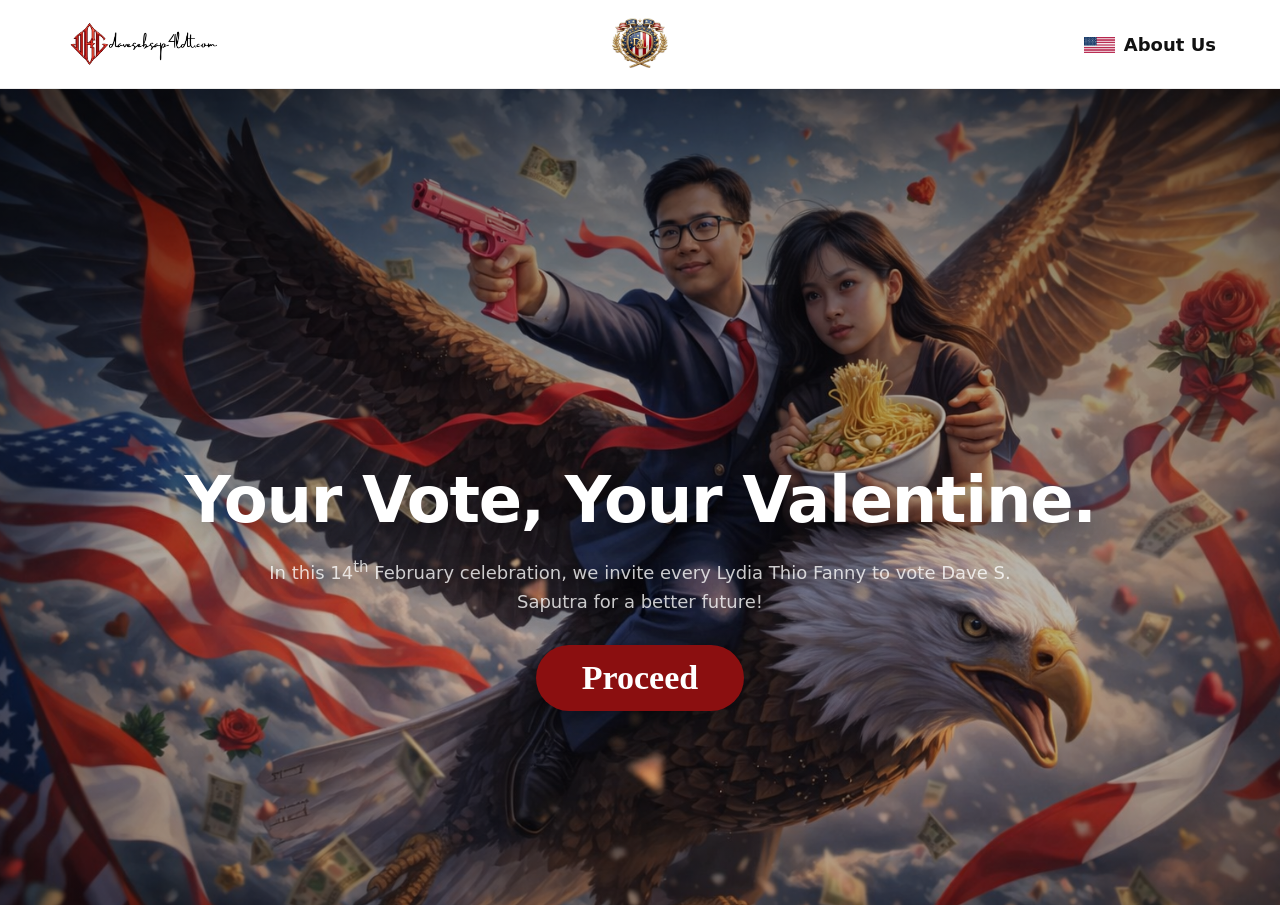
==== index.html @ 841bc060 "Home page done" ====
<!doctype html>
<html lang="en">
<head>
  <meta charset="utf-8" />
  <meta name="viewport" content="width=device-width,initial-scale=1" />
  <title>Your Vote, Your Valentine</title>
  <link rel="stylesheet" href="css/styles.css" />
</head>

<body>
  <!-- Header -->
  <header class="topbar">
    <div class="topbar__inner">
      <!-- Left: Signature -->
      <a class="brand" href="#home" aria-label="Home">
        <!-- Replace with your own logo image if you have it -->
         <img src="assets/signature.png" alt="Dave Saputra Signature" class="brand__logo">
      </a>

      <!-- Center crest -->
      <div class="crest" aria-label="Crest">
        <!-- Replace with an <img> if you have the crest -->
        <img src="assets/crest.png" alt="Campaign Crest" class="crest__img">
      </div>

      <!-- Right -->
      <nav class="nav">
        <a class="nav__link" href="#about">
          <img src="assets/us-flag.png" alt="US Flag" class="nav__flag-img">
          <span>About Us</span>
        </a>
      </nav>
    </div>
  </header>

  <!-- Hero -->
  <main id="home" class="hero" role="main" aria-label="Hero section">
    <div class="hero__bg" aria-hidden="true"></div>
    <div class="hero__overlay" aria-hidden="true"></div>

    <section class="hero__content">
      <h1 class="hero__title">Your Vote, Your Valentine.</h1>

      <p class="hero__subtitle">
        In this 14<sup>th</sup> February celebration, we invite every Lydia Thio Fanny
        to vote Dave S. Saputra for a better future!
      </p>

      <div class="hero__actions">
        <button class="btn btn--primary" id="proceedBtn" type="button">
          Proceed
        </button>
      </div>
    </section>
  </main>


  <script src="js/main.js"></script>
</body>
</html>
---- css/styles.css ----
/* ====== Base ====== */
:root{
  --bg: #0b0b0b;
  --text: #ffffff;
  --muted: rgba(255,255,255,.78);
  --muted2: rgba(255,255,255,.62);

  --header-h: 84px;
  --maxw: 1200px;

  --btn: #8b0f10;
  --btn-hover: #a41314;

  --shadow: 0 10px 30px rgba(0,0,0,.35);
}

*{ box-sizing: border-box; }
html{ scroll-behavior: smooth; }
body{
  margin: 0;
  font-family: ui-sans-serif, system-ui, -apple-system, Segoe UI, Roboto, Arial, "Noto Sans", "Helvetica Neue", sans-serif;
  color: var(--text);
  background: var(--bg);
}

/* ===== HEADER ===== */
.topbar {
  position: sticky;
  top: 0;
  z-index: 50;
  background: white;
  border-bottom: 1px solid rgba(0,0,0,.08);
}

.topbar__inner {
  max-width: 1200px;
  height: 88px;
  margin: 0 auto;
  padding: 0 24px;

  display: grid;
  grid-template-columns: 1fr auto 1fr;
  align-items: center;
}

/* LEFT */
.brand {
  display: flex;
  align-items: center;
}
.brand__logo {
  height: 80px;
  width: auto;
}

/* CENTER */
.crest {
  display: flex;
  justify-content: center;
}
.crest__img {
  height: 56px;
  width: auto;
}

/* ===== NAV FLAG ===== */
.nav__link--flag {
  display: inline-flex;
  align-items: center;
  gap: 10px;
}

.nav__flag-img {
  height: 16px;       /* ⬅ nice, visible but not huge */
  width: auto;
  display: inline-block;
  transform: translateY(2px);
  margin-right: 3px;
}

.nav__link span {
    line-height: 1;
    display: inline-block;
}

/* RIGHT */
.nav {
  display: flex;
  justify-content: flex-end;
}
.nav__link {
  font-weight: 700;
  font-size: 18px;
  text-decoration: none;
  color: #111;
}


/* ====== Hero ====== */
.hero{
  position: relative;
  min-height: calc(100vh - var(--header-h));
  display: grid;
  place-items: center;
  overflow: hidden;
}

.hero__bg{
  position: absolute;
  inset: 0;
  background-image: url("../assets/hero.png");
  background-size: cover;
  background-repeat: no-repeat;
  background-position: center 15%;
  z-index: 0;
  transform: scale(1.02);
}

.hero__overlay{
  position: absolute;
  inset: 0;
  background: radial-gradient(1200px 700px at 50% 70%, rgba(0,0,0,.10), rgba(0,0,0,.58));
}

.hero__content{
  position: relative;
  z-index: 2;
  text-align: center;
  margin-top: 200px;
  padding: 60px 18px 80px;
  max-width: 980px;
}

.hero__title{
  margin: 0 0 18px;
  font-size: clamp(34px, 5vw, 64px);
  font-weight: 800;
  letter-spacing: -0.02em;
  text-shadow: 0 10px 24px rgba(0,0,0,.35);
}

.hero__subtitle{
  margin: 0 auto 28px;
  max-width: 760px;
  font-size: clamp(14px, 2.1vw, 18px);
  color: var(--muted);
  line-height: 1.6;
  text-shadow: 0 8px 18px rgba(0,0,0,.30);
}

.hero__actions{
  display: flex;
  justify-content: center;
  gap: 14px;
}

.btn{
  appearance: none;
  border: 0;
  cursor: pointer;
  font-weight: 700;
  border-radius: 999px;
  padding: 16px 46px;
  font-size: 34px; /* big like your screenshot */
  line-height: 1;
  box-shadow: var(--shadow);
  transition: transform .12s ease, background .12s ease, filter .12s ease;
}

.btn--primary{
  background: var(--btn);
  color: #fff;
  font-family: ui-serif, Georgia, "Times New Roman", Times, serif; /* closer to “Proceed” vibe */
}

.btn--primary:hover{ background: var(--btn-hover); transform: translateY(-1px); }
.btn--primary:active{ transform: translateY(0px) scale(0.99); }

/* ====== Section ====== */
.section{
  background: #0e0e0e;
  padding: 80px 18px;
}
.section__inner{
  max-width: var(--maxw);
  margin: 0 auto;
  color: #fff;
}
.section h2{
  margin: 0 0 12px;
  font-size: 34px;
}
.section p{
  margin: 0;
  color: rgba(255,255,255,.78);
  line-height: 1.7;
}

/* ====== Responsive tweaks ====== */
@media (max-width: 720px){
  .topbar__inner{
    grid-template-columns: 1fr auto;
    gap: 12px;
  }
  .crest{ display: none; } /* optional: hide crest on small screens */
  .nav__link{ font-size: 16px; }
  .btn{ font-size: 28px; padding: 14px 38px; }
  .nav__flag-img {
    height: 18px;
  }
}
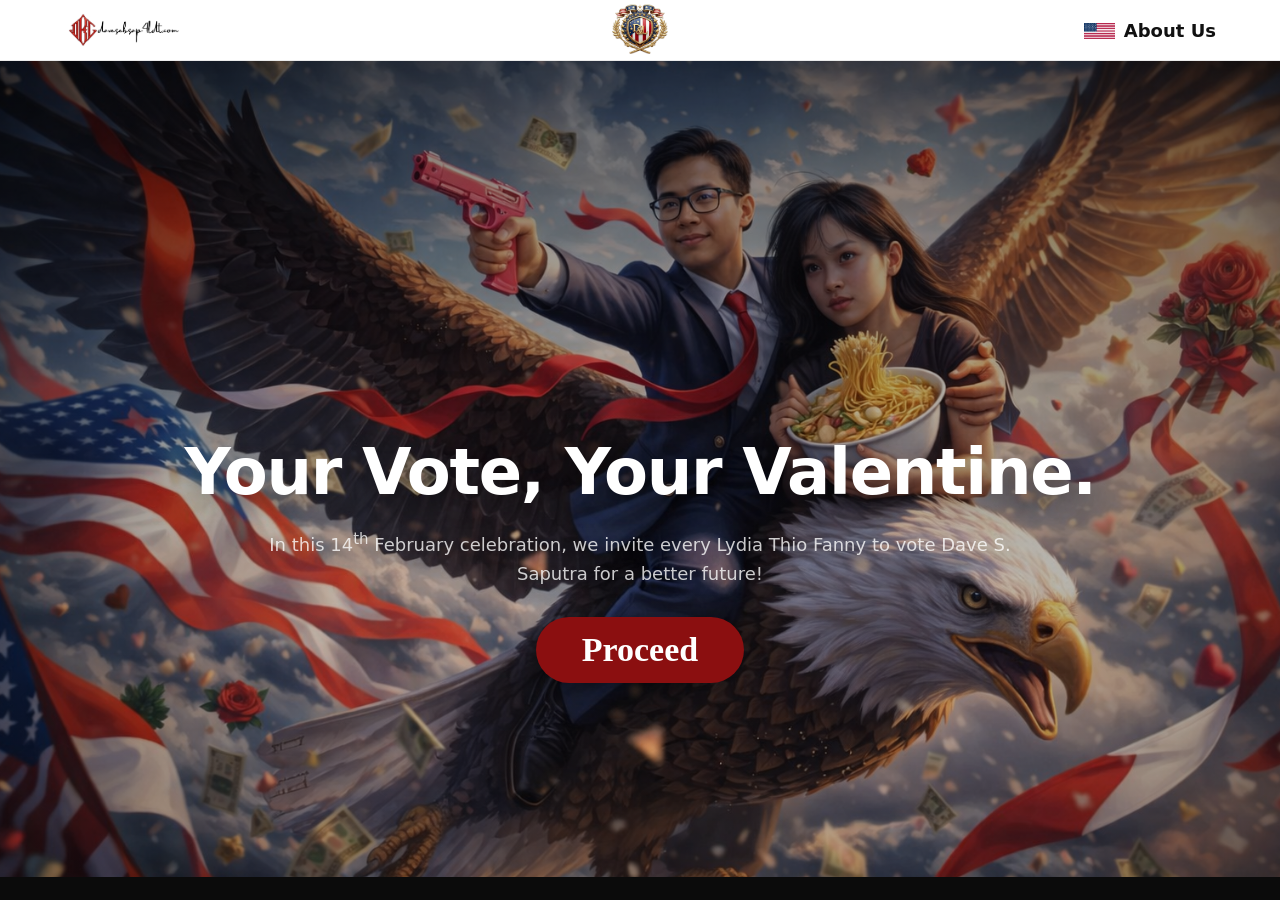
==== commit 3894e7c8: "Perfecting navigation bar and marigns" ====
--- a/index.html
+++ b/index.html
@@ -12,7 +12,7 @@
   <header class="topbar">
     <div class="topbar__inner">
       <!-- Left: Signature -->
-      <a class="brand" href="#home" aria-label="Home">
+      <a class="brand" href="index.html" aria-label="Home">
         <!-- Replace with your own logo image if you have it -->
          <img src="assets/signature.png" alt="Dave Saputra Signature" class="brand__logo">
       </a>
@@ -25,7 +25,7 @@
 
       <!-- Right -->
       <nav class="nav">
-        <a class="nav__link" href="#about">
+        <a class="nav__link" href="about.html">
           <img src="assets/us-flag.png" alt="US Flag" class="nav__flag-img">
           <span>About Us</span>
         </a>
--- a/css/styles.css
+++ b/css/styles.css
@@ -34,7 +34,7 @@
 
 .topbar__inner {
   max-width: 1200px;
-  height: 88px;
+  height: 60px;
   margin: 0 auto;
   padding: 0 24px;
 
@@ -49,7 +49,7 @@
   align-items: center;
 }
 .brand__logo {
-  height: 80px;
+  height: 60px;
   width: auto;
 }
 
@@ -196,6 +196,200 @@
   line-height: 1.7;
 }
 
+/* ===== Header divider (thin line under header) ===== */
+.header-divider{
+  height: 4px;
+  background: #7b2cff; /* purple-ish line like your screenshot */
+}
+
+/* ===== About Page ===== */
+.page-about .topbar{
+  position: sticky;
+  top: 0;
+  z-index: 50;
+}
+
+.about-hero{
+  background: #141f49; /* navy */
+  color: #fff;
+  padding: 6px 18px 15px;
+  /* position: relative; */
+}
+
+.about-hero__inner{
+  max-width: 1100px;
+  margin: 0 auto;
+  text-align: center;
+}
+
+.about-hero__title{
+  margin: 0;
+  font-size: clamp(42px, 5.5vw, 84px);
+  font-weight: 800;
+  letter-spacing: -0.02em;
+}
+
+.about-hero__subtitle{
+  margin-top: 10px;
+  font-family: ui-serif, Georgia, "Times New Roman", Times, serif;
+  font-size: clamp(14px, 1.8vw, 20px);
+  opacity: .92;
+}
+
+.about-hero__subtitle span{
+  letter-spacing: .04em;
+}
+
+.about-hero__photo-wrap{
+  margin-top: 18px;
+  margin-bottom: -120px; /* ⬅ PULL photo DOWN into the white section */
+  display: flex;
+  justify-content: center;
+  /* margin-top: 32px;
+  display: flex;
+  justify-content: center; */
+}
+
+.about-hero__photo{
+  width: min(300px, 82vw);
+  aspect-ratio: 1 / 1;       /* ensures square */
+  object-fit: cover;         /* crops nicely if needed */
+  border-radius: 2px;        /* nearly square like screenshot */
+  background: #fff;
+  box-shadow: 0 18px 45px rgba(0,0,0,.28);
+}
+
+/* Content section */
+.about-content{
+  background: #ffffff;
+  color: #111;
+  padding: 150px 18px 90px;
+}
+
+.about-content__inner{
+  max-width: 1050px;
+  margin: 0 auto;
+  font-family: ui-serif, Georgia, "Times New Roman", Times, serif;
+  font-size: clamp(18px, 2vw, 22px);
+  line-height: 1.85;
+}
+
+.about-content__inner p{
+  margin: 0 0 28px;
+  color: #1a1a1a;
+}
+
+/* Active nav link (optional) */
+.nav__link.is-active{
+  opacity: 1;
+}
+
+/* ===== Why Choose Dave Page ===== */
+.page-why{
+  background: #0b0b0b;
+}
+
+/* Title band */
+.why-band{
+  background: #141f49;
+  padding: 32px 18px;
+}
+.why-band__inner{
+  max-width: 1200px;
+  margin: 0 auto;
+  text-align: center;
+}
+.why-band__title{
+  margin: 0;
+  color: #fff;
+  font-size: clamp(34px, 4.5vw, 64px);
+  font-weight: 800;
+}
+
+/* Grid */
+.why-grid{
+  display: grid;
+  grid-template-columns: 1fr 1fr;
+  gap: 0;
+}
+
+/* Card */
+.why-card{
+  position: relative;
+  min-height: 360px;
+  background-image: var(--bg);
+  background-size: cover;
+  background-position: center;
+  overflow: hidden;
+}
+
+.why-card__overlay{
+  position: absolute;
+  inset: 0;
+  background: linear-gradient(to bottom, rgba(0,0,0,.35), rgba(0,0,0,.55));
+}
+
+.why-card__content{
+  position: relative;
+  z-index: 1;
+  height: 100%;
+  padding: 28px 30px 24px;
+  color: #fff;
+}
+
+/* Big number + title row */
+.why-card__head{
+  display: flex;
+  align-items: baseline;
+  gap: 18px;
+}
+
+.why-card__num{
+  font-size: clamp(54px, 6vw, 86px);
+  font-weight: 900;
+  line-height: 1;
+  opacity: .95;
+}
+
+.why-card__title{
+  font-size: clamp(28px, 3.2vw, 48px);
+  font-weight: 850;
+  line-height: 1.05;
+  text-shadow: 0 10px 18px rgba(0,0,0,.35);
+}
+
+/* Body text */
+.why-card__text{
+  margin: 16px 0 0;
+  max-width: 520px;
+  font-family: ui-serif, Georgia, "Times New Roman", Times, serif;
+  font-size: 18px;
+  line-height: 1.55;
+  color: rgba(255,255,255,.88);
+  text-shadow: 0 8px 16px rgba(0,0,0,.35);
+}
+
+/* Responsive: stack into 1 column */
+@media (max-width: 900px){
+  .why-grid{
+    grid-template-columns: 1fr;
+  }
+  .why-card{
+    min-height: 320px;
+  }
+}
+
+/* Responsive tightening */
+@media (max-width: 720px){
+  .about-hero{
+    padding: 42px 16px 56px;
+  }
+  .about-content{
+    padding: 42px 16px 70px;
+  }
+}
+
+
 /* ====== Responsive tweaks ====== */
 @media (max-width: 720px){
   .topbar__inner{
@@ -209,3 +403,4 @@
     height: 18px;
   }
 }
+
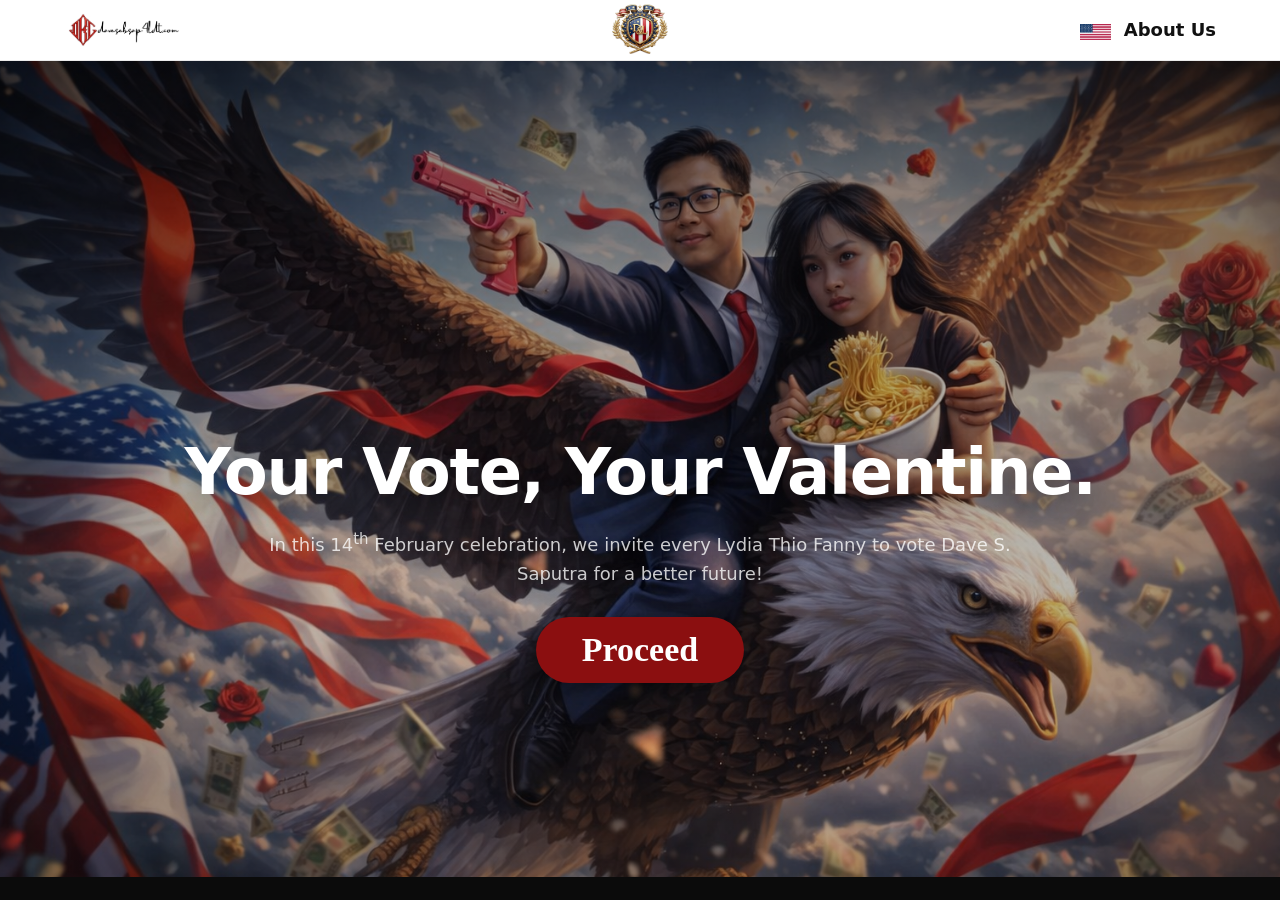
==== commit cfb2faca: "Added vote.html" ====
--- a/index.html
+++ b/index.html
@@ -24,8 +24,8 @@
       </div>
 
       <!-- Right -->
-      <nav class="nav">
-        <a class="nav__link" href="about.html">
+      <nav class="nav" aria-label="Top navigation">
+        <a href="about.html" class="nav__link nav__link--flag is-active">
           <img src="assets/us-flag.png" alt="US Flag" class="nav__flag-img">
           <span>About Us</span>
         </a>
@@ -55,6 +55,6 @@
   </main>
 
 
-  <script src="js/main.js"></script>
+  <script src="js/script.js"></script>
 </body>
 </html>
--- a/css/styles.css
+++ b/css/styles.css
@@ -224,7 +224,7 @@
 
 .about-hero__title{
   margin: 0;
-  font-size: clamp(42px, 5.5vw, 84px);
+  font-size: clamp(42px, 5.5vw, 64px);
   font-weight: 800;
   letter-spacing: -0.02em;
 }
@@ -232,7 +232,7 @@
 .about-hero__subtitle{
   margin-top: 10px;
   font-family: ui-serif, Georgia, "Times New Roman", Times, serif;
-  font-size: clamp(14px, 1.8vw, 20px);
+  font-size: clamp(14px, 1.8vw, 18px);
   opacity: .92;
 }
 
@@ -246,7 +246,7 @@
   display: flex;
   justify-content: center;
   /* margin-top: 32px;
-  display: flex;
+  display: flex
   justify-content: center; */
 }
 
@@ -369,6 +369,122 @@
   text-shadow: 0 8px 16px rgba(0,0,0,.35);
 }
 
+/* ===== Testimoni (image-based) ===== */
+.page-testimoni{
+  background: #141f49;           /* navy behind cards */
+}
+
+.testi-hero{
+  background: #141f49;
+  padding: 12px 16px 22px;
+  text-align: center;
+}
+
+.testi-hero__title{
+  margin: 0;
+  color: #fff;
+  font-size: clamp(28px, 3.8vw, 48px);
+  font-weight: 800;
+}
+
+.testi-hero__subtitle{
+  margin-top: 6px;
+  font-size: 13px;
+  letter-spacing: .14em;
+  color: rgba(255,255,255,.75);
+}
+
+/* 2x2 grid of images */
+.testi-img-grid{
+  background: #141f49;           /* navy behind cards */
+  padding: 5px 10px 70px;
+  display: grid;
+  grid-template-columns: 1fr 1fr;
+  gap: 60px;
+  max-width: 900px;
+  margin: 0 auto;
+}
+
+.testi-img{
+  width: 100%;
+  height: auto;
+  display: block;
+  border-radius: 2px;
+  box-shadow: 0 12px 32px rgba(0,0,0,.28);
+}
+
+/* ===== Vote Page ===== */
+.page-vote{
+  background: #ffffff;
+}
+
+.vote-hero{
+  background: #141f49;
+  min-height: 350px;              /* ⬅ makes the navy block tall */
+  display: flex;
+  align-items: top;            /* vertically center the headline */
+  justify-content: center;        /* horizontally center */
+  padding: 0 18px;                /* only side padding now */
+  text-align: center;
+}
+
+.vote-hero__title{
+  margin: 0;
+  color: #fff;
+  font-size: clamp(28px, 4vw, 56px);
+  padding-top: 15px;
+  padding-bottom: 15px;
+  font-weight: 800;
+  max-width: 1100px;              /* prevents super long line on wide screens */
+}
+
+/* Main content */
+.vote-main{
+  padding: 140px 18px 90px;
+  display: flex;
+  flex-direction: column;
+  align-items: center;
+  gap: 42px;
+}
+
+
+/* Image */
+.vote-img{
+  width: min(320px, 70vw);
+  box-shadow: 0 18px 45px rgba(0,0,0,.25);
+  height: auto;
+}
+
+/* Buttons */
+.vote-actions{
+  display: flex;
+  gap: 36px;
+}
+
+.vote-btn{
+  font-size: 32px;
+  padding: 16px 58px;
+}
+
+/* Mobile */
+@media (max-width: 720px){
+  .vote-actions{
+    gap: 20px;
+  }
+
+  .vote-btn{
+    font-size: 26px;
+    padding: 14px 42px;
+  }
+}
+
+/* Mobile: 1 column */
+@media (max-width: 900px){
+  .testi-img-grid{
+    grid-template-columns: 1fr;
+  }
+}
+
 /* Responsive: stack into 1 column */
 @media (max-width: 900px){
   .why-grid{
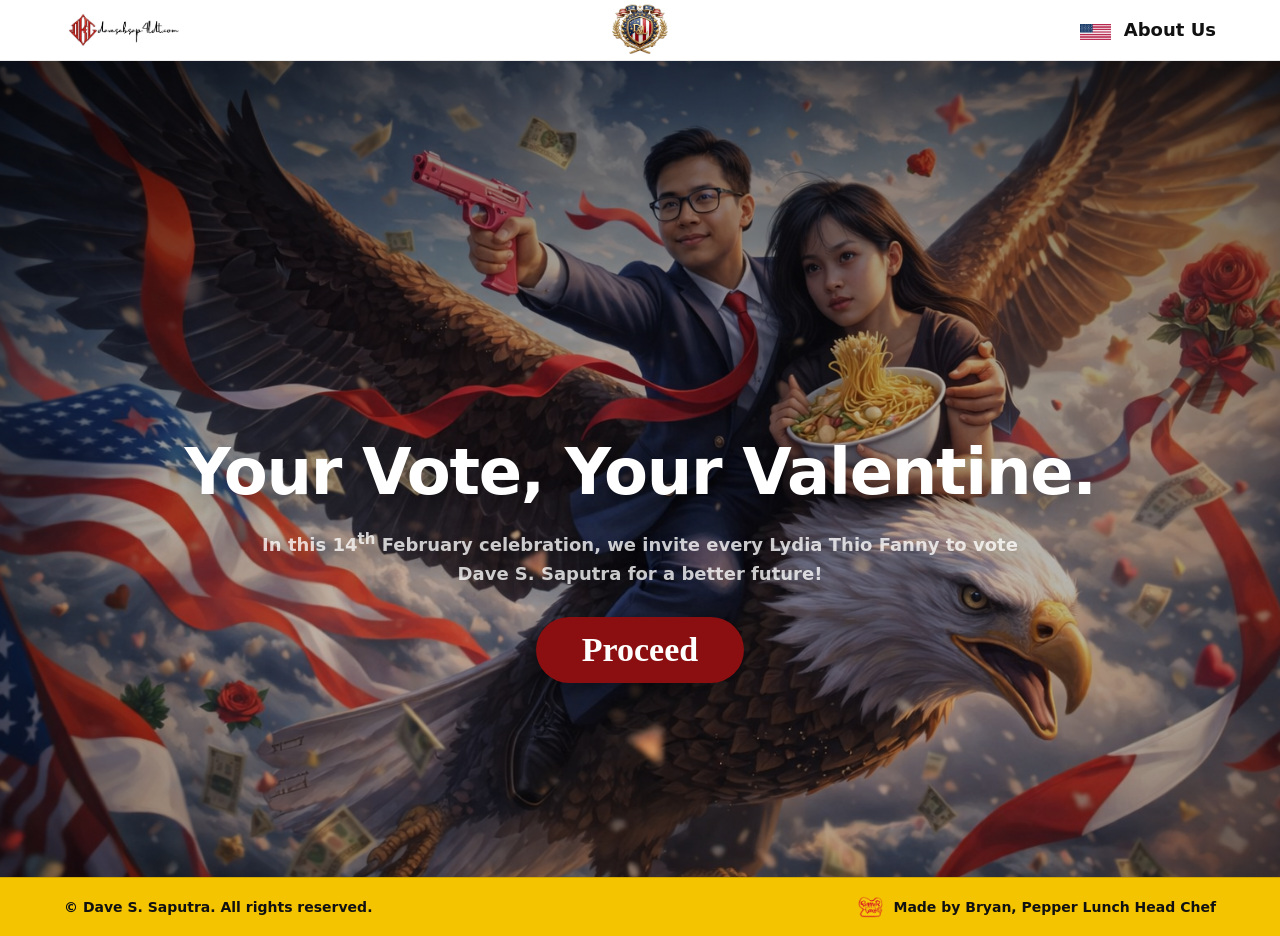
==== commit a53f12d8: "Add footer and etc" ====
--- a/index.html
+++ b/index.html
@@ -6,7 +6,6 @@
   <title>Your Vote, Your Valentine</title>
   <link rel="stylesheet" href="css/styles.css" />
 </head>
-
 <body>
   <!-- Header -->
   <header class="topbar">
@@ -54,6 +53,25 @@
     </section>
   </main>
 
+<footer class="footer">
+  <div class="footer__inner">
+    <!-- Left -->
+    <div class="footer__left">
+      © <span id="year"></span> Dave S. Saputra. All rights reserved.
+    </div>
+
+    <!-- Right -->
+    <div class="footer__right">
+        <img
+            src="assets/pepperlunch.png"
+            alt="Pepper Lunch Logo"
+            class="footer__logo"
+        />
+      <span>Made by Bryan, Pepper Lunch Head Chef</span>
+    </div>
+  </div>
+</footer>
+
 
   <script src="js/script.js"></script>
 </body>
--- a/css/styles.css
+++ b/css/styles.css
@@ -146,6 +146,7 @@
   color: var(--muted);
   line-height: 1.6;
   text-shadow: 0 8px 18px rgba(0,0,0,.30);
+  font-weight: bold;
 }
 
 .hero__actions{
@@ -286,7 +287,7 @@
 
 /* ===== Why Choose Dave Page ===== */
 .page-why{
-  background: #0b0b0b;
+  background: #141f49;           /* navy behind cards */
 }
 
 /* Title band */
@@ -311,16 +312,29 @@
   display: grid;
   grid-template-columns: 1fr 1fr;
   gap: 0;
+  padding: 0 50px;
 }
 
 /* Card */
 .why-card{
   position: relative;
   min-height: 360px;
-  background-image: var(--bg);
   background-size: cover;
   background-position: center;
   overflow: hidden;
+}
+
+.why-card--1{
+    background-image: url("../assets/why-3.jpg");
+}
+.why-card--2{
+    background-image: url("../assets/why-4.jpg");
+}
+.why-card--3{
+    background-image: url("../assets/why-1.jpg");
+}
+.why-card--4{
+    background-image: url("../assets/why-2.jpg");
 }
 
 .why-card__overlay{
@@ -466,6 +480,115 @@
   padding: 16px 58px;
 }
 
+/* ===== Thank You Page ===== */
+.page-thankyou{
+  background: #0b0b0b;
+}
+
+/* navy title band */
+.thanks-hero{
+  background: #141f49;
+  text-align: center;
+  padding: 15px 18px 20px;
+}
+
+.thanks-hero__title{
+  margin: 0;
+  color: #fff;
+  font-size: clamp(28px, 4vw, 54px);
+  font-weight: 800;
+}
+
+.thanks-hero__subtitle{
+  margin: 10px 0 0;
+  color: rgba(255,255,255,.75);
+  letter-spacing: .12em;
+  font-size: 14px;
+  font-family: ui-serif, Georgia, "Times New Roman", Times, serif;
+}
+
+/* stage with bg photo */
+.thanks-stage{
+  position: relative;
+  min-height: calc(100vh - 88px - 4px - 120px); /* header + divider + hero approx */
+  display: grid;
+  place-items: center;
+  overflow: hidden;
+}
+
+.thanks-stage__bg{
+  position: absolute;
+  inset: 0;
+  background: url("assets/thankyou-bg.png") center / cover no-repeat;
+  transform: scale(1.02);
+}
+
+.thanks-stage__overlay{
+  position: absolute;
+  inset: 0;
+  background: rgba(20,31,73,.25); /* subtle navy tint */
+}
+
+/* envelope */
+.thanks-envelope{
+  position: relative;
+  z-index: 2;
+  border: 0;
+  background: transparent;
+  cursor: pointer;
+  padding: 0;
+}
+
+.thanks-envelope img{
+  width: min(420px, 78vw);
+  height: auto;
+  display: block;
+  box-shadow: 0 18px 45px rgba(0,0,0,.35);
+  border-radius: 6px;
+  transition: transform .15s ease, filter .15s ease;
+}
+
+.thanks-envelope:hover img{
+  transform: translateY(-2px) scale(1.01);
+  filter: brightness(1.03);
+}
+
+/* ===== Reward Modal (like your screenshot) ===== */
+.reward-modal{
+  position: fixed;
+  inset: 0;
+  z-index: 999;
+  display: none;
+  place-items: center;
+}
+
+.reward-modal.is-open{
+  display: grid;
+}
+
+/* darken EVERYTHING behind */
+.reward-modal__backdrop{
+  position: absolute;
+  inset: 0;
+  background: rgba(0,0,0,.55);
+}
+
+/* centered reward image */
+.reward-modal__content{
+  position: relative;
+  z-index: 2;
+  padding: 0;
+}
+
+.reward-modal__img{
+  width: min(500px, 86vw);
+  height: auto;
+  display: block;
+  box-shadow: 0 22px 60px rgba(0,0,0,.45);
+  border-radius: 6px;
+}
+
+
 /* Mobile */
 @media (max-width: 720px){
   .vote-actions{
@@ -520,3 +643,48 @@
   }
 }
 
+/* ===== Footer ===== */
+.footer{
+  background: #f5c400; /* yellow */
+  border-top: 1px solid rgba(0,0,0,.15);
+}
+
+.footer__inner{
+  max-width: 1200px;
+  margin: 0 auto;
+  padding: 18px 24px;
+
+  display: flex;
+  align-items: center;
+  justify-content: space-between;
+
+  font-size: 14px;
+  font-weight: 600;
+  color: #111;
+}
+
+.footer__right{
+  display: flex;
+  align-items: center;
+  gap: 10px;
+}
+
+.footer__logo{
+  height: 22px;       /* adjust if needed */
+  width: auto;
+  display: block;
+}
+
+/* Responsive */
+@media (max-width: 720px){
+  .footer__inner{
+    flex-direction: column;
+    gap: 6px;
+    text-align: center;
+  }
+  .footer__right{
+    justify-content: center;
+  }
+}
+
+
